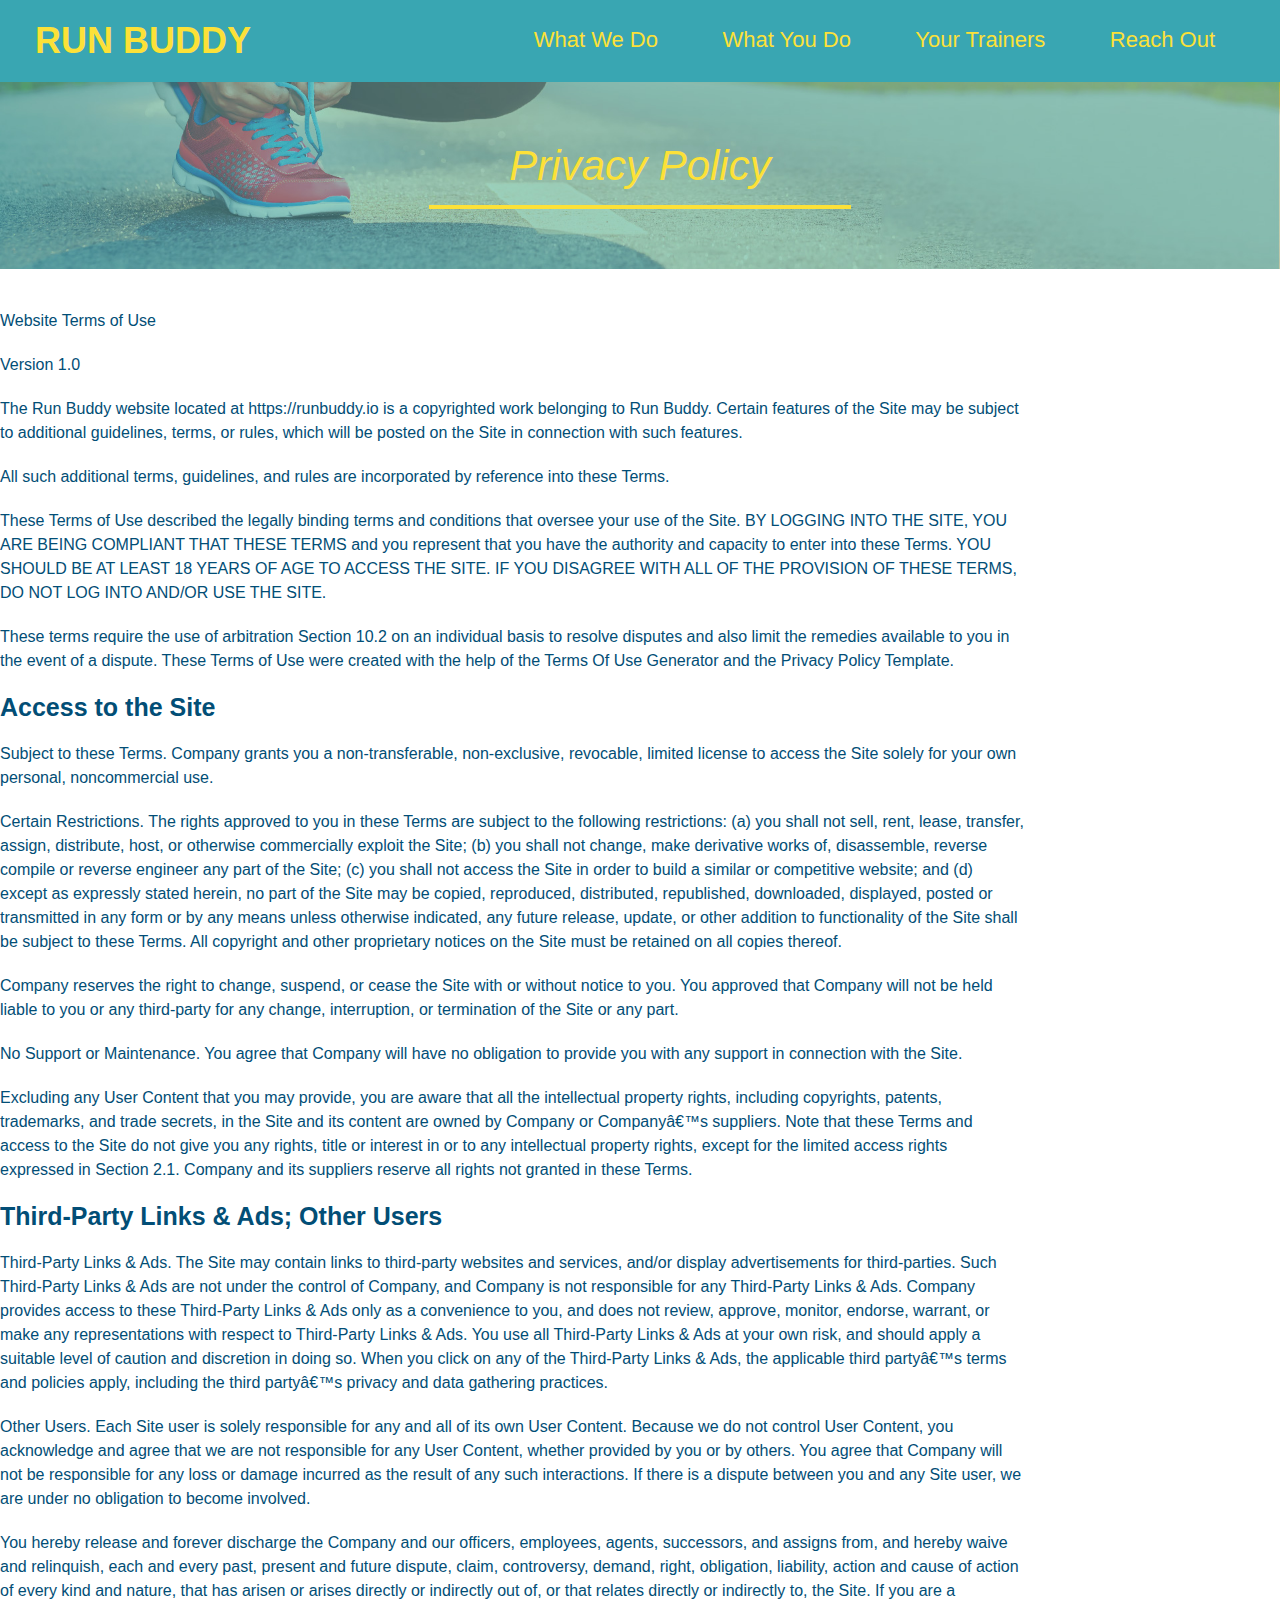
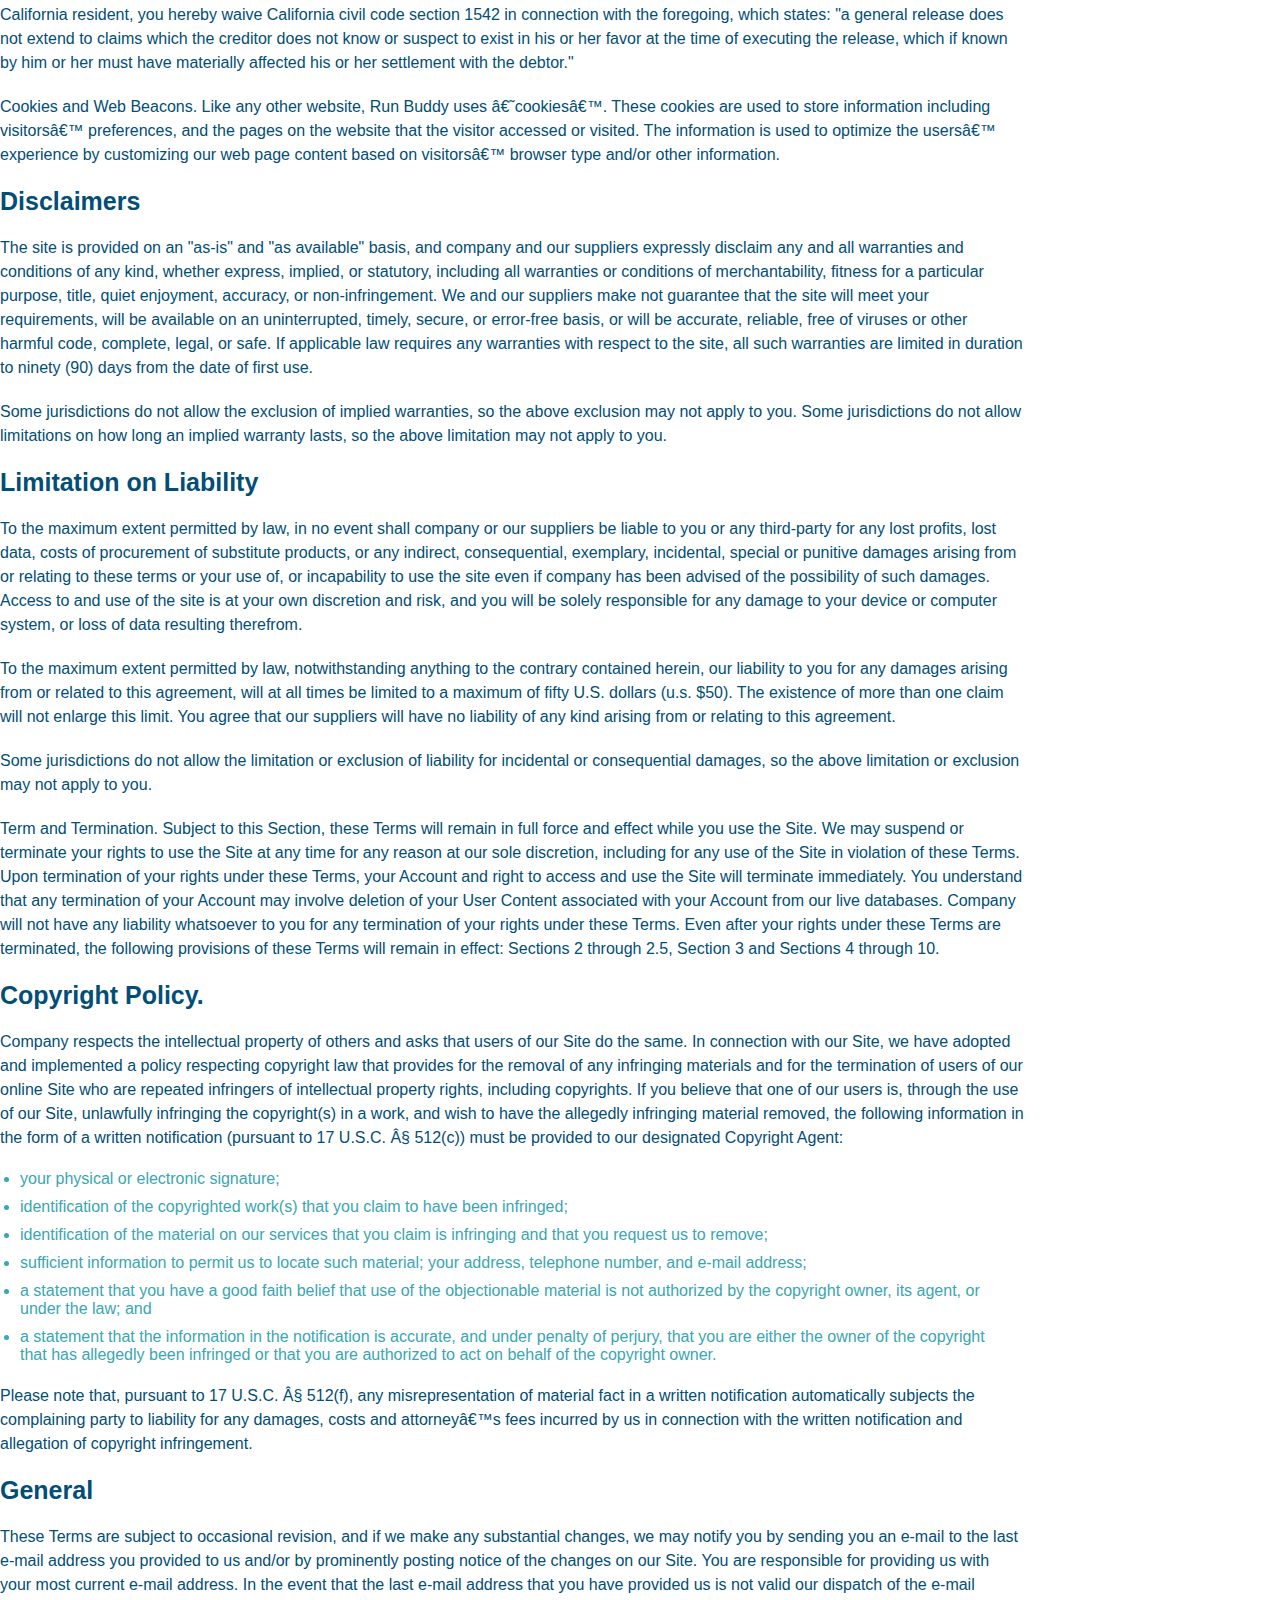
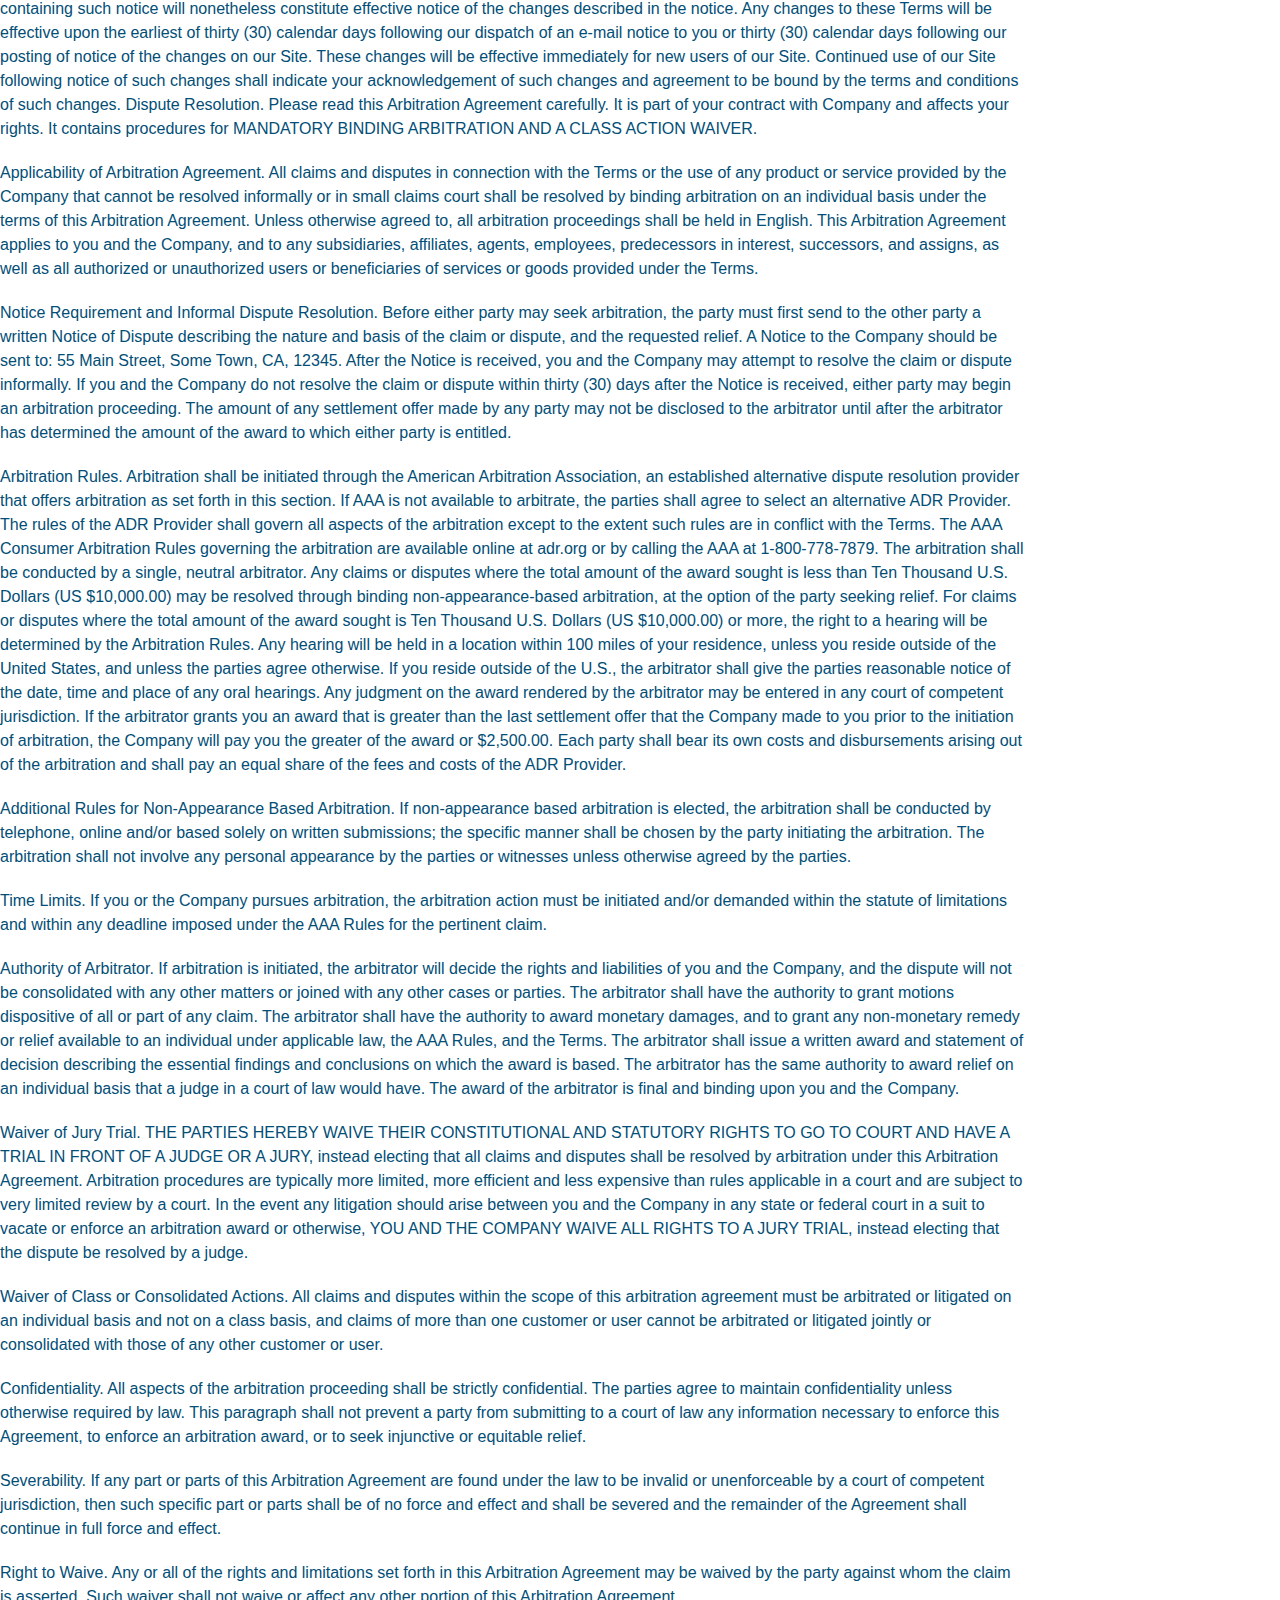
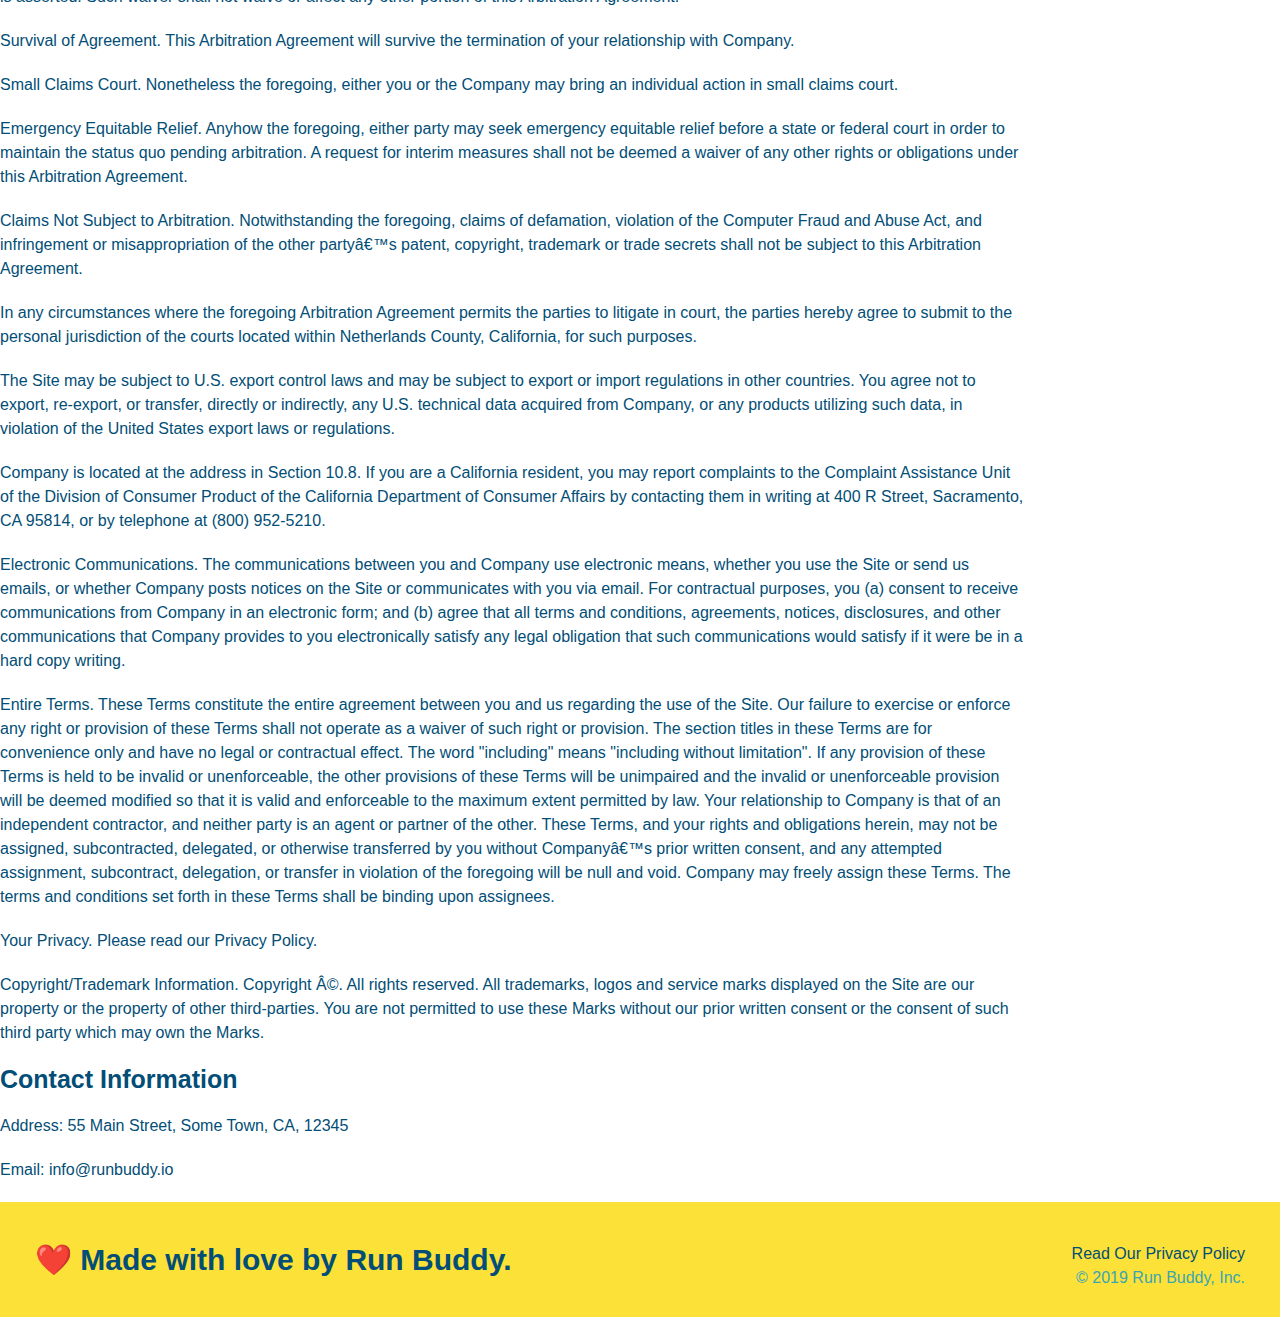
==== privacy-policy.html @ 2fbb48fd "privacy policy" ====
<!DOCTYPE html>
<html lang="en">
<head>
    <meta charset="UTF-8">
    <title>Privacy Policy - Run Buddy</title>
    <link rel="stylesheet" href="./assets/css/style.css" />
    <link rel="stylesheet" href="./assets/css/secondary-styles.css">
</head>
<body>
    <header>
        <h1>
            <a href="/">RUN BUDDY</a>
        </h1>
        <nav>
            <!-- Unordered list element -->
            <ul>
                <!-- List item element -->
                <li>
                    <!-- Anchor element -->
                    <a href="./index.html#what-we-do">What We Do</a>
                </li>
                <li>
                    <a href="./index.html#what-you-do">What You Do</a>
                </li>
                <li>
                    <a href="./index.html#your-trainers">Your Trainers</a>
                </li>
                <li>
                    <a href="./index.html#reach-out">Reach Out</a>
                </li>
            </ul>
        </nav>
        </header>

        <section class="hero">
            <h2 class="page-title">
                Privacy Policy
            </h2>
        </section>

        <article class="secondary-content">
            <p>
                Website Terms of Use
              </p>
        
              <p>
                Version 1.0
              </p>
        
              <p>
                The Run Buddy website located at https://runbuddy.io is a copyrighted work belonging to Run Buddy. Certain
                features of the Site may be subject to additional guidelines, terms, or rules, which will be posted on the Site
                in connection with such features.
              </p>
        
              <p>
                All such additional terms, guidelines, and rules are incorporated by reference into these Terms.
              </p>
        
              <p>
                These Terms of Use described the legally binding terms and conditions that oversee your use of the Site. BY
                LOGGING INTO THE SITE, YOU ARE BEING COMPLIANT THAT THESE TERMS and you represent that you have the authority
                and capacity to enter into these Terms. YOU SHOULD BE AT LEAST 18 YEARS OF AGE TO ACCESS THE SITE. IF YOU
                DISAGREE WITH ALL OF THE PROVISION OF THESE TERMS, DO NOT LOG INTO AND/OR USE THE SITE.
              </p>
        
              <p>
                These terms require the use of arbitration Section 10.2 on an individual basis to resolve disputes and also
                limit the remedies available to you in the event of a dispute. These Terms of Use were created with the help of
                the Terms Of Use Generator and the Privacy Policy Template.
              </p>
        
              <h3>
                Access to the Site
              </h3>
        
              <p>
                Subject to these Terms. Company grants you a non-transferable, non-exclusive, revocable, limited license to
                access the Site solely for your own personal, noncommercial use.
              </p>
        
              <p>
                Certain Restrictions. The rights approved to you in these Terms are subject to the following restrictions: (a)
                you shall not sell, rent, lease, transfer, assign, distribute, host, or otherwise commercially exploit the Site;
                (b) you shall not change, make derivative works of, disassemble, reverse compile or reverse engineer any part of
                the Site; (c) you shall not access the Site in order to build a similar or competitive website; and (d) except
                as expressly stated herein, no part of the Site may be copied, reproduced, distributed, republished, downloaded,
                displayed, posted or transmitted in any form or by any means unless otherwise indicated, any future release,
                update, or other addition to functionality of the Site shall be subject to these Terms. All copyright and other
                proprietary notices on the Site must be retained on all copies thereof.
              </p>
        
              <p>
                Company reserves the right to change, suspend, or cease the Site with or without notice to you. You approved
                that Company will not be held liable to you or any third-party for any change, interruption, or termination of
                the Site or any part.
              </p>
        
              <p>
                No Support or Maintenance. You agree that Company will have no obligation to provide you with any support in
                connection with the Site.
              </p>
        
              <p>
                Excluding any User Content that you may provide, you are aware that all the intellectual property rights,
                including copyrights, patents, trademarks, and trade secrets, in the Site and its content are owned by Company
                or Companyâ€™s suppliers. Note that these Terms and access to the Site do not give you any rights, title or
                interest in or to any intellectual property rights, except for the limited access rights expressed in Section
                2.1. Company and its suppliers reserve all rights not granted in these Terms.
              </p>
        
              <h3>
                Third-Party Links & Ads; Other Users
              </h3>
        
              <p>
                Third-Party Links & Ads. The Site may contain links to third-party websites and services, and/or display
                advertisements for third-parties. Such Third-Party Links & Ads are not under the control of Company, and Company
                is not responsible for any Third-Party Links & Ads. Company provides access to these Third-Party Links & Ads
                only as a convenience to you, and does not review, approve, monitor, endorse, warrant, or make any
                representations with respect to Third-Party Links & Ads. You use all Third-Party Links & Ads at your own risk,
                and should apply a suitable level of caution and discretion in doing so. When you click on any of the
                Third-Party Links & Ads, the applicable third partyâ€™s terms and policies apply, including the third partyâ€™s
                privacy and data gathering practices.
              </p>
        
              <p>
                Other Users. Each Site user is solely responsible for any and all of its own User Content. Because we do not
                control User Content, you acknowledge and agree that we are not responsible for any User Content, whether
                provided by you or by others. You agree that Company will not be responsible for any loss or damage incurred as
                the result of any such interactions. If there is a dispute between you and any Site user, we are under no
                obligation to become involved.
              </p>
        
              <p>
                You hereby release and forever discharge the Company and our officers, employees, agents, successors, and
                assigns from, and hereby waive and relinquish, each and every past, present and future dispute, claim,
                controversy, demand, right, obligation, liability, action and cause of action of every kind and nature, that has
                arisen or arises directly or indirectly out of, or that relates directly or indirectly to, the Site. If you are
                a California resident, you hereby waive California civil code section 1542 in connection with the foregoing,
                which states: "a general release does not extend to claims which the creditor does not know or suspect to exist
                in his or her favor at the time of executing the release, which if known by him or her must have materially
                affected his or her settlement with the debtor."
              </p>
        
              <p>
                Cookies and Web Beacons. Like any other website, Run Buddy uses â€˜cookiesâ€™. These cookies are used to store
                information including visitorsâ€™ preferences, and the pages on the website that the visitor accessed or visited.
                The information is used to optimize the usersâ€™ experience by customizing our web page content based on visitorsâ€™
                browser type and/or other information.
              </p>
        
              <h3>
                Disclaimers
              </h3>
        
              <p>
                The site is provided on an "as-is" and "as available" basis, and company and our suppliers expressly disclaim
                any and all warranties and conditions of any kind, whether express, implied, or statutory, including all
                warranties or conditions of merchantability, fitness for a particular purpose, title, quiet enjoyment, accuracy,
                or non-infringement. We and our suppliers make not guarantee that the site will meet your requirements, will be
                available on an uninterrupted, timely, secure, or error-free basis, or will be accurate, reliable, free of
                viruses or other harmful code, complete, legal, or safe. If applicable law requires any warranties with respect
                to the site, all such warranties are limited in duration to ninety (90) days from the date of first use.
              </p>
        
              <p>
                Some jurisdictions do not allow the exclusion of implied warranties, so the above exclusion may not apply to
                you. Some jurisdictions do not allow limitations on how long an implied warranty lasts, so the above limitation
                may not apply to you.
              </p>
        
              <h3>
                Limitation on Liability
              </h3>
        
              <p>
                To the maximum extent permitted by law, in no event shall company or our suppliers be liable to you or any
                third-party for any lost profits, lost data, costs of procurement of substitute products, or any indirect,
                consequential, exemplary, incidental, special or punitive damages arising from or relating to these terms or
                your use of, or incapability to use the site even if company has been advised of the possibility of such
                damages. Access to and use of the site is at your own discretion and risk, and you will be solely responsible
                for any damage to your device or computer system, or loss of data resulting therefrom.
              </p>
        
              <p>
                To the maximum extent permitted by law, notwithstanding anything to the contrary contained herein, our liability
                to you for any damages arising from or related to this agreement, will at all times be limited to a maximum of
                fifty U.S. dollars (u.s. $50). The existence of more than one claim will not enlarge this limit. You agree that
                our suppliers will have no liability of any kind arising from or relating to this agreement.
              </p>
        
              <p>
                Some jurisdictions do not allow the limitation or exclusion of liability for incidental or consequential
                damages, so the above limitation or exclusion may not apply to you.
              </p>
        
              <p>
                Term and Termination. Subject to this Section, these Terms will remain in full force and effect while you use
                the Site. We may suspend or terminate your rights to use the Site at any time for any reason at our sole
                discretion, including for any use of the Site in violation of these Terms. Upon termination of your rights under
                these Terms, your Account and right to access and use the Site will terminate immediately. You understand that
                any termination of your Account may involve deletion of your User Content associated with your Account from our
                live databases. Company will not have any liability whatsoever to you for any termination of your rights under
                these Terms. Even after your rights under these Terms are terminated, the following provisions of these Terms
                will remain in effect: Sections 2 through 2.5, Section 3 and Sections 4 through 10.
              </p>
        
              <h3>
                Copyright Policy.
              </h3>
        
              <p>
                Company respects the intellectual property of others and asks that users of our Site do the same. In connection
                with our Site, we have adopted and implemented a policy respecting copyright law that provides for the removal
                of any infringing materials and for the termination of users of our online Site who are repeated infringers of
                intellectual property rights, including copyrights. If you believe that one of our users is, through the use of
                our Site, unlawfully infringing the copyright(s) in a work, and wish to have the allegedly infringing material
                removed, the following information in the form of a written notification (pursuant to 17 U.S.C. Â§ 512(c)) must
                be provided to our designated Copyright Agent:
              </p>
        
              <ul>
                <li>
                  your physical or electronic signature;
                </li>
                <li>
                  identification of the copyrighted work(s) that you claim to have been infringed;
                </li>
                <li>
                  identification of the material on our services that you claim is infringing and that you request us to remove;
                </li>
                <li>
                  sufficient information to permit us to locate such material; your address, telephone number, and e-mail
                  address;
                </li>
                <li>
                  a statement that you have a good faith belief that use of the objectionable material is not authorized by the
                  copyright owner, its agent, or under the law; and
                </li>
                <li>
                  a statement that the information in the notification is accurate, and under penalty of perjury, that you are
                  either the owner of the copyright that has allegedly been infringed or that you are authorized to act on
                  behalf of the copyright owner.
                </li>
              </ul>
        
              <p>
                Please note that, pursuant to 17 U.S.C. Â§ 512(f), any misrepresentation of material fact in a written
                notification automatically subjects the complaining party to liability for any damages, costs and attorneyâ€™s
                fees incurred by us in connection with the written notification and allegation of copyright infringement.
              </p>
        
              <h3>
                General
              </h3>
        
              <p>
                These Terms are subject to occasional revision, and if we make any substantial changes, we may notify you by
                sending you an e-mail to the last e-mail address you provided to us and/or by prominently posting notice of the
                changes on our Site. You are responsible for providing us with your most current e-mail address. In the event
                that the last e-mail address that you have provided us is not valid our dispatch of the e-mail containing such
                notice will nonetheless constitute effective notice of the changes described in the notice. Any changes to these
                Terms will be effective upon the earliest of thirty (30) calendar days following our dispatch of an e-mail
                notice to you or thirty (30) calendar days following our posting of notice of the changes on our Site. These
                changes will be effective immediately for new users of our Site. Continued use of our Site following notice of
                such changes shall indicate your acknowledgement of such changes and agreement to be bound by the terms and
                conditions of such changes. Dispute Resolution. Please read this Arbitration Agreement carefully. It is part of
                your contract with Company and affects your rights. It contains procedures for MANDATORY BINDING ARBITRATION AND
                A CLASS ACTION WAIVER.
              </p>
        
              <p>
                Applicability of Arbitration Agreement. All claims and disputes in connection with the Terms or the use of any
                product or service provided by the Company that cannot be resolved informally or in small claims court shall be
                resolved by binding arbitration on an individual basis under the terms of this Arbitration Agreement. Unless
                otherwise agreed to, all arbitration proceedings shall be held in English. This Arbitration Agreement applies to
                you and the Company, and to any subsidiaries, affiliates, agents, employees, predecessors in interest,
                successors, and assigns, as well as all authorized or unauthorized users or beneficiaries of services or goods
                provided under the Terms.
              </p>
        
              <p>
                Notice Requirement and Informal Dispute Resolution. Before either party may seek arbitration, the party must
                first send to the other party a written Notice of Dispute describing the nature and basis of the claim or
                dispute, and the requested relief. A Notice to the Company should be sent to: 55 Main Street, Some Town, CA,
                12345. After the Notice is received, you and the Company may attempt to resolve the claim or dispute informally.
                If you and the Company do not resolve the claim or dispute within thirty (30) days after the Notice is received,
                either party may begin an arbitration proceeding. The amount of any settlement offer made by any party may not
                be disclosed to the arbitrator until after the arbitrator has determined the amount of the award to which either
                party is entitled.
              </p>
        
              <p>
                Arbitration Rules. Arbitration shall be initiated through the American Arbitration Association, an established
                alternative dispute resolution provider that offers arbitration as set forth in this section. If AAA is not
                available to arbitrate, the parties shall agree to select an alternative ADR Provider. The rules of the ADR
                Provider shall govern all aspects of the arbitration except to the extent such rules are in conflict with the
                Terms. The AAA Consumer Arbitration Rules governing the arbitration are available online at adr.org or by
                calling the AAA at 1-800-778-7879. The arbitration shall be conducted by a single, neutral arbitrator. Any
                claims or disputes where the total amount of the award sought is less than Ten Thousand U.S. Dollars (US
                $10,000.00) may be resolved through binding non-appearance-based arbitration, at the option of the party seeking
                relief. For claims or disputes where the total amount of the award sought is Ten Thousand U.S. Dollars (US
                $10,000.00) or more, the right to a hearing will be determined by the Arbitration Rules. Any hearing will be
                held in a location within 100 miles of your residence, unless you reside outside of the United States, and
                unless the parties agree otherwise. If you reside outside of the U.S., the arbitrator shall give the parties
                reasonable notice of the date, time and place of any oral hearings. Any judgment on the award rendered by the
                arbitrator may be entered in any court of competent jurisdiction. If the arbitrator grants you an award that is
                greater than the last settlement offer that the Company made to you prior to the initiation of arbitration, the
                Company will pay you the greater of the award or $2,500.00. Each party shall bear its own costs and
                disbursements arising out of the arbitration and shall pay an equal share of the fees and costs of the ADR
                Provider.
              </p>
        
              <p>
                Additional Rules for Non-Appearance Based Arbitration. If non-appearance based arbitration is elected, the
                arbitration shall be conducted by telephone, online and/or based solely on written submissions; the specific
                manner shall be chosen by the party initiating the arbitration. The arbitration shall not involve any personal
                appearance by the parties or witnesses unless otherwise agreed by the parties.
              </p>
        
              <p>
                Time Limits. If you or the Company pursues arbitration, the arbitration action must be initiated and/or demanded
                within the statute of limitations and within any deadline imposed under the AAA Rules for the pertinent claim.
              </p>
        
              <p>
                Authority of Arbitrator. If arbitration is initiated, the arbitrator will decide the rights and liabilities of
                you and the Company, and the dispute will not be consolidated with any other matters or joined with any other
                cases or parties. The arbitrator shall have the authority to grant motions dispositive of all or part of any
                claim. The arbitrator shall have the authority to award monetary damages, and to grant any non-monetary remedy
                or relief available to an individual under applicable law, the AAA Rules, and the Terms. The arbitrator shall
                issue a written award and statement of decision describing the essential findings and conclusions on which the
                award is based. The arbitrator has the same authority to award relief on an individual basis that a judge in a
                court of law would have. The award of the arbitrator is final and binding upon you and the Company.
              </p>
        
              <p>
                Waiver of Jury Trial. THE PARTIES HEREBY WAIVE THEIR CONSTITUTIONAL AND STATUTORY RIGHTS TO GO TO COURT AND HAVE
                A TRIAL IN FRONT OF A JUDGE OR A JURY, instead electing that all claims and disputes shall be resolved by
                arbitration under this Arbitration Agreement. Arbitration procedures are typically more limited, more efficient
                and less expensive than rules applicable in a court and are subject to very limited review by a court. In the
                event any litigation should arise between you and the Company in any state or federal court in a suit to vacate
                or enforce an arbitration award or otherwise, YOU AND THE COMPANY WAIVE ALL RIGHTS TO A JURY TRIAL, instead
                electing that the dispute be resolved by a judge.
              </p>
        
              <p>
                Waiver of Class or Consolidated Actions. All claims and disputes within the scope of this arbitration agreement
                must be arbitrated or litigated on an individual basis and not on a class basis, and claims of more than one
                customer or user cannot be arbitrated or litigated jointly or consolidated with those of any other customer or
                user.
              </p>
        
              <p>
                Confidentiality. All aspects of the arbitration proceeding shall be strictly confidential. The parties agree to
                maintain confidentiality unless otherwise required by law. This paragraph shall not prevent a party from
                submitting to a court of law any information necessary to enforce this Agreement, to enforce an arbitration
                award, or to seek injunctive or equitable relief.
              </p>
        
              <p>
                Severability. If any part or parts of this Arbitration Agreement are found under the law to be invalid or
                unenforceable by a court of competent jurisdiction, then such specific part or parts shall be of no force and
                effect and shall be severed and the remainder of the Agreement shall continue in full force and effect.
              </p>
        
              <p>
                Right to Waive. Any or all of the rights and limitations set forth in this Arbitration Agreement may be waived
                by the party against whom the claim is asserted. Such waiver shall not waive or affect any other portion of this
                Arbitration Agreement.
              </p>
        
              <p>
                Survival of Agreement. This Arbitration Agreement will survive the termination of your relationship with
                Company.
              </p>
        
              <p>
                Small Claims Court. Nonetheless the foregoing, either you or the Company may bring an individual action in small
                claims court.
              </p>
        
              <p>
                Emergency Equitable Relief. Anyhow the foregoing, either party may seek emergency equitable relief before a
                state or federal court in order to maintain the status quo pending arbitration. A request for interim measures
                shall not be deemed a waiver of any other rights or obligations under this Arbitration Agreement.
              </p>
        
              <p>
                Claims Not Subject to Arbitration. Notwithstanding the foregoing, claims of defamation, violation of the
                Computer Fraud and Abuse Act, and infringement or misappropriation of the other partyâ€™s patent, copyright,
                trademark or trade secrets shall not be subject to this Arbitration Agreement.
              </p>
        
              <p>
                In any circumstances where the foregoing Arbitration Agreement permits the parties to litigate in court, the
                parties hereby agree to submit to the personal jurisdiction of the courts located within Netherlands County,
                California, for such purposes.
              </p>
        
              <p>
                The Site may be subject to U.S. export control laws and may be subject to export or import regulations in other
                countries. You agree not to export, re-export, or transfer, directly or indirectly, any U.S. technical data
                acquired from Company, or any products utilizing such data, in violation of the United States export laws or
                regulations.
              </p>
        
              <p>
                Company is located at the address in Section 10.8. If you are a California resident, you may report complaints
                to the Complaint Assistance Unit of the Division of Consumer Product of the California Department of Consumer
                Affairs by contacting them in writing at 400 R Street, Sacramento, CA 95814, or by telephone at (800) 952-5210.
              </p>
        
              <p>
                Electronic Communications. The communications between you and Company use electronic means, whether you use the
                Site or send us emails, or whether Company posts notices on the Site or communicates with you via email. For
                contractual purposes, you (a) consent to receive communications from Company in an electronic form; and (b)
                agree that all terms and conditions, agreements, notices, disclosures, and other communications that Company
                provides to you electronically satisfy any legal obligation that such communications would satisfy if it were be
                in a hard copy writing.
              </p>
        
              <p>
                Entire Terms. These Terms constitute the entire agreement between you and us regarding the use of the Site. Our
                failure to exercise or enforce any right or provision of these Terms shall not operate as a waiver of such right
                or provision. The section titles in these Terms are for convenience only and have no legal or contractual
                effect. The word "including" means "including without limitation". If any provision of these Terms is held to be
                invalid or unenforceable, the other provisions of these Terms will be unimpaired and the invalid or
                unenforceable provision will be deemed modified so that it is valid and enforceable to the maximum extent
                permitted by law. Your relationship to Company is that of an independent contractor, and neither party is an
                agent or partner of the other. These Terms, and your rights and obligations herein, may not be assigned,
                subcontracted, delegated, or otherwise transferred by you without Companyâ€™s prior written consent, and any
                attempted assignment, subcontract, delegation, or transfer in violation of the foregoing will be null and void.
                Company may freely assign these Terms. The terms and conditions set forth in these Terms shall be binding upon
                assignees.
              </p>
        
              <p>
                Your Privacy. Please read our Privacy Policy.
              </p>
        
              <p>
                Copyright/Trademark Information. Copyright Â©. All rights reserved. All trademarks, logos and service marks
                displayed on the Site are our property or the property of other third-parties. You are not permitted to use
                these Marks without our prior written consent or the consent of such third party which may own the Marks.
              </p>
        
              <h3>
                Contact Information
              </h3>
        
              <p>
                Address: 55 Main Street, Some Town, CA, 12345
              </p>
        
              <p>
                Email: info@runbuddy.io
              </p>
         
        </article>

        <footer>
            <h2>❤️ Made with love by Run Buddy.</h2>
            <div>
                <a>Read Our Privacy Policy</a><br />
                &copy; 2019 Run Buddy, Inc.
              </div>
        </footer>
    
</body>
</html>
---- assets/css/style.css ----
* {
    margin: 0;
    padding: 0;
    box-sizing: border-box;
}

body {
    font-family: Helvetica, Arial, sans-serif;
    color: #39a6b2;
  }

  header  {
      padding: 20px 35px;
      background-color: #39a6b2;
  }

  header h1 {
    font-weight: bold;
    font-size: 36px;
    color: #fce138;
    margin: 0;
    display: inline;
  }

  header a {
    text-decoration: none;
    color: #fce138;
  }
  
  header nav {
    float: right;
    margin: 7px 0;
  }

  header nav ul li {
    display: inline;
  }

  header nav ul li a {
    margin: 0 30px;
    font-weight: lighter;
    font-size: 22px;
  }

  footer {
    background: #fce138;
    width: 100%;
    padding: 40px 35px;
  }

  footer h2 {
    display: inline;
    color: #024e76;
    font-size: 30px;
    margin: 0;
  }

  footer div {
    float: right;
    line-height: 1.5;
    text-align: right;
  }

  footer a {
    color: #024e76;
  }

  section {
    padding: 60px;
  }

  .hero {
    height: 600px;
    background-image: url("../images/hero-bg\ \(1\).jpg");
    background-size: cover;
    background-position: center;
    position: relative;
  }

  .hero-form {
    color:#024e76;
    background-color: #fce138;
    padding: 20px;
    width: 500px;
    border: solid 3px #024e76;
    position:absolute;
    bottom: 120px;
    right: 140px;
  }

  .hero-form h3 {
    font-size: 24px;
    margin: 0;
  }

  .hero-form p {
    margin:5px 0 15px 0
  }

  .hero-form label {
    margin: 0 5px;
  }

  .hero-form button {
  color: #fce138;
  background-color: #024e76;
  border: none;
  padding: 10px 20px;
  font-size: 16px;
  }

  .form-input {
  border: 1px solid #024e76;
  display: block;
  padding: 7px 15px;
  font-size: 16px;
  color: #024e76;
  width: 100%;
  margin-bottom: 15px;

  }

  .intro {
    text-align: center;
  }

  
  .intro p {
    line-height: 1.7;
    color: #39a6b2;
    width: 80%;
    font-size: 20px;
    margin: 0 auto;
  }

  .steps {
    text-align: center;
    background:#fce138
  }

  .steps div {
    margin-bottom: 80px;
  }

  .steps img {
    width: 15%;
    margin: 10px 0;
  }
  
  .steps h3 {
    color: #024e76;
    font-size: 46px;
    margin-top: 10px;
  }
  
  .steps p {
    color: #39a6b2;
    font-size: 23px;
  }

 
  .section-title {
    font-size: 55px;
    color: #024e76;
    margin-bottom: 35px;
    padding: 0 100px 20px 100px;
    display: inline-block;
    border-bottom: 3px solid;
  }
  
  .primary-border {
    border-color: #fce138;
  }
  
  .secondary-border {
    border-color: #39a6b2;
  }

  .steps span {
    font-size: 38px;
  }

  .trainers {
    text-align: center;
  }

  .trainer {
    width: 900px;
    margin: 0 auto 30px auto;
    background: #024e76;
    color: #fce138;
    overflow: auto;
  }

  .trainer img {
    width: 35%;
    float: left;
  }
  
  .trainer-bio {
    padding: 35px;
    float: left;
    width: 65%;
  }

  .text-left {
    text-align: left;
  }

  .text-right {
    text-align: right;
  }

  .trainer-bio h3 {
    font-size: 32px;
    margin-bottom: 8px;
  }
  
  .trainer-bio h4 {
    font-weight: lighter;
    font-size: 26px;
    margin-bottom: 25px;
  }
  
  .trainer-bio p {
    font-size: 17px;
    line-height: 1.3;
  }

  .contact {
    text-align: center;
    background:#024e76
  }

  .contact h2 {
    color:#fce138
  }

  .contact-info iframe {
    width: 400px;
    height: 400px;
  }

  .contact-info div {
    width: 410px;
  display: inline-block;
  vertical-align: top;
  text-align: left;
  margin: 30px 0 0 60px;
  color: white;
  }

  .contact-info h3 {
    color: #fce138;
    font-size: 32px;
  }
  
  .contact-info p, .contact-info address {
    margin: 20px 0;
    line-height: 1.5;
    font-size: 20px;
    font-style: normal;
  }
  
  .contact-info a {
    color: #fce138;
  }

  .page-title {
    color: #fce138;
    display: inline-block;
    border-bottom: 4px #fce138 solid;
    padding: 0 80px 15px 80px;
    font-weight: normal;
    font-size: 42px;
    font-style: italic;

  }
---- assets/css/secondary-styles.css ----
.hero {
    background-position: bottom;
    height: auto;
    text-align: center;
    margin-bottom: 40px;
  }

  .page-title {
    color: #fce138;
    display: inline-block;
    border-bottom: 4px #fce138 solid;
    padding: 0 80px 15px 80px;
    font-weight: normal;
    font-size: 42px;
    font-style: italic;
  }

  .secondary-content {
      width: 80%;
      margin: 0;
      color:#024e76;
    
  }

  .secondary-content h3 {
      font-size: 25px;
      margin: 20px 0;

  }

  .secondary-content p {
      font-size: 16px;
      line-height: 1.5;
      margin: 20px 0;
  }

  .secondary-content ul {
      margin: 15px 20px;

  }

  .secondary-content li {
      color:#39a6b2;
      margin: 10px 0;
  }
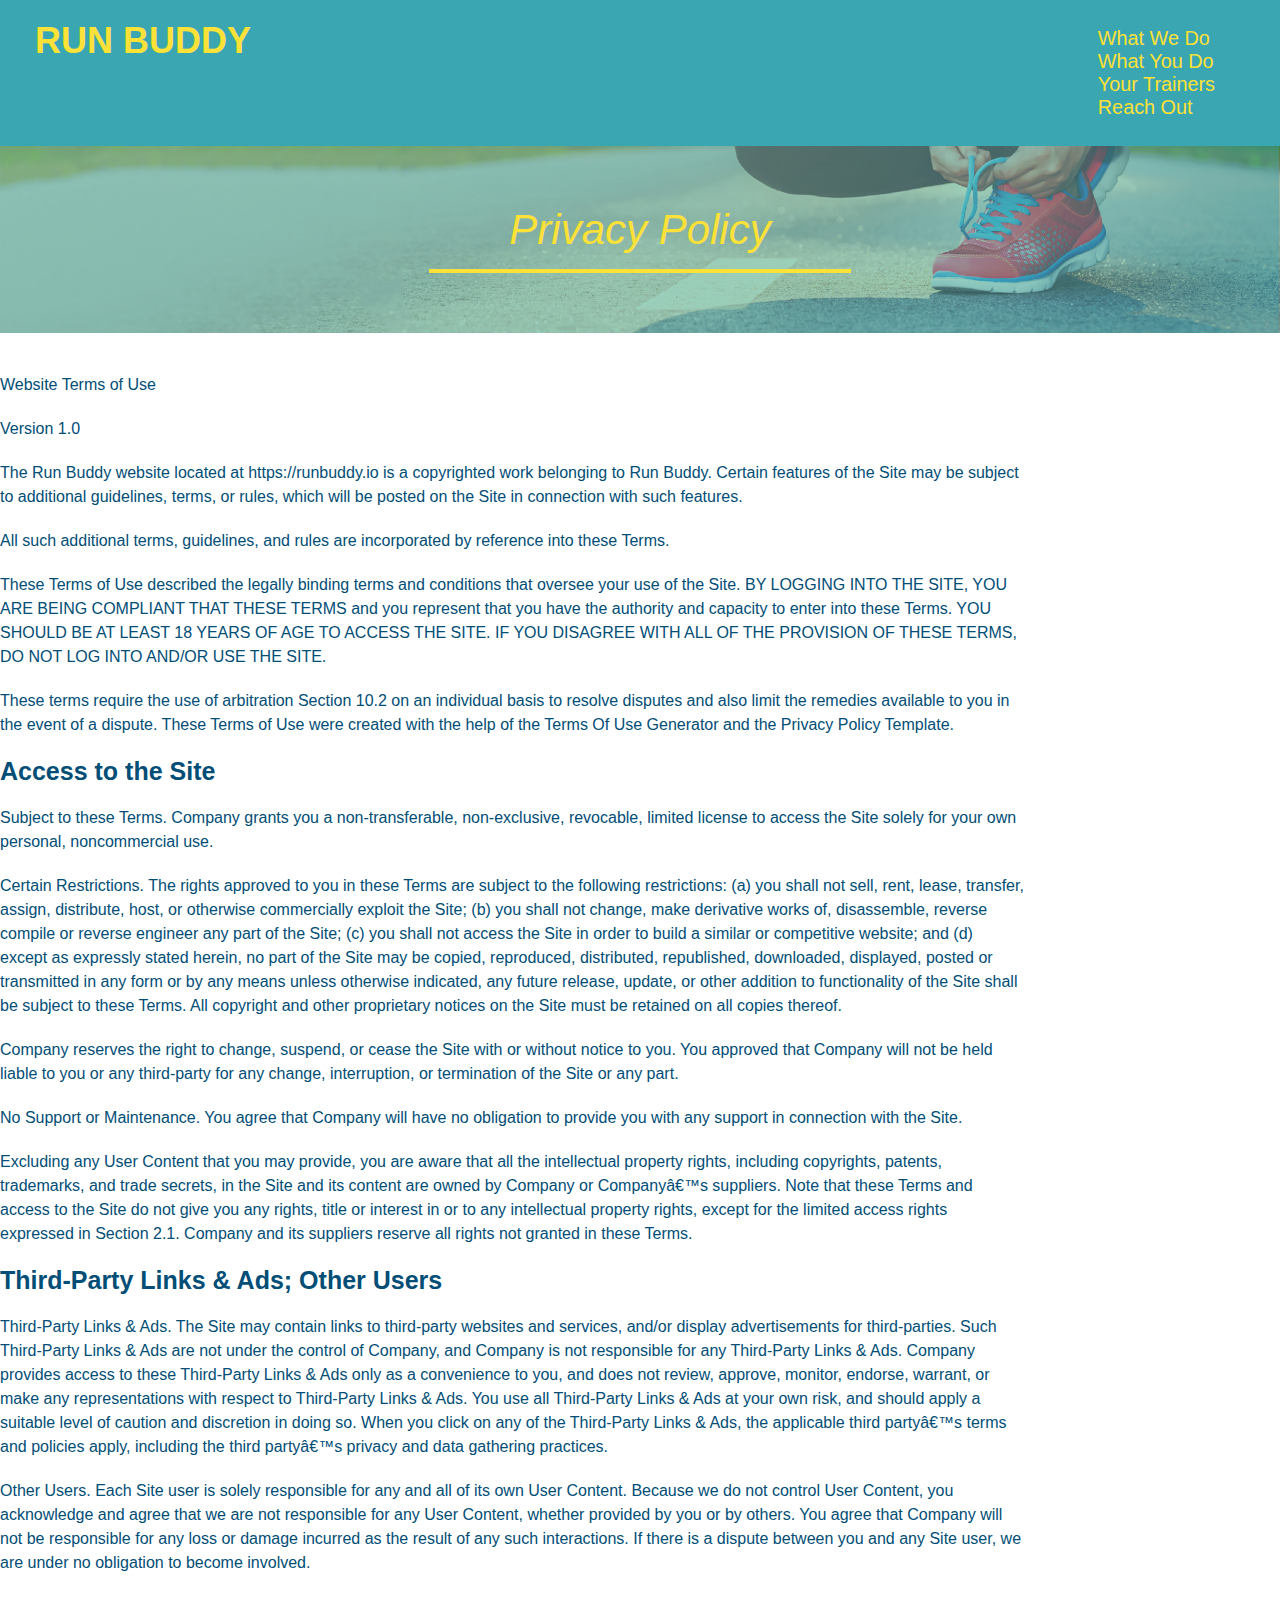
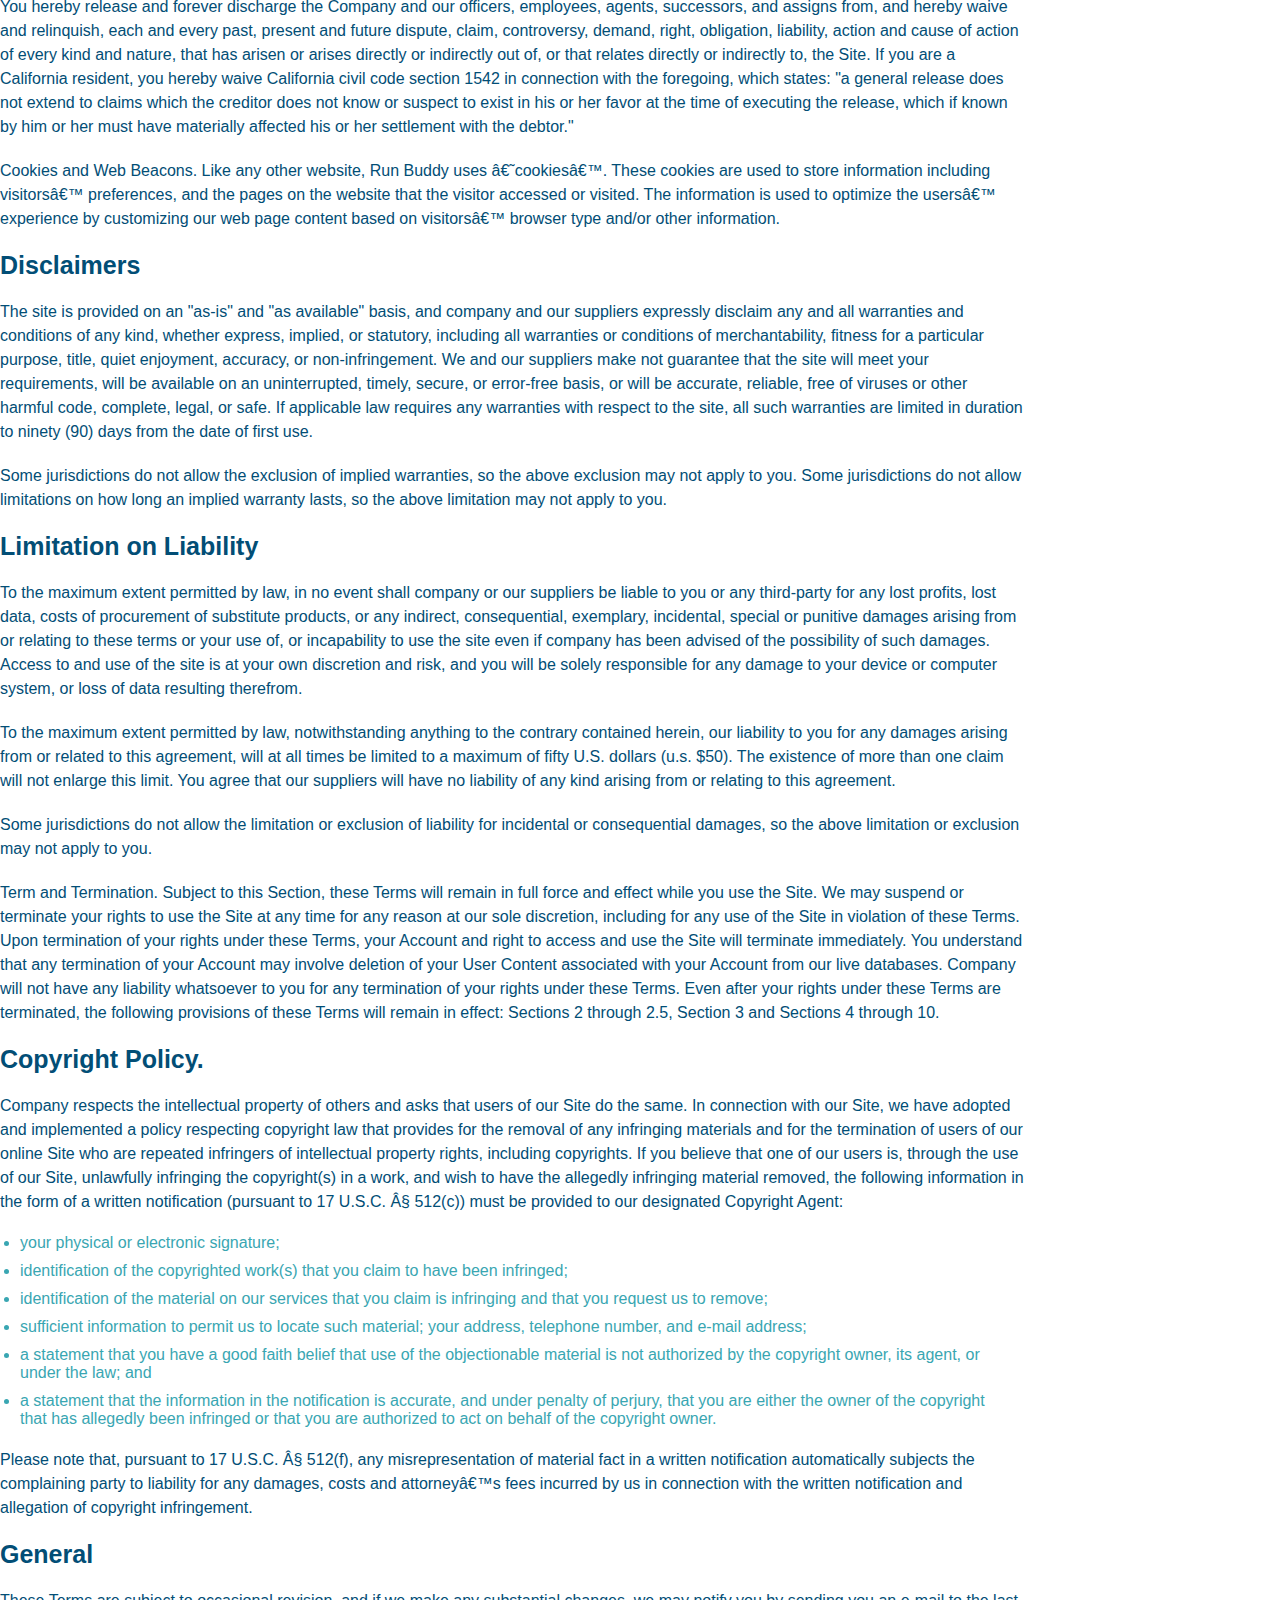
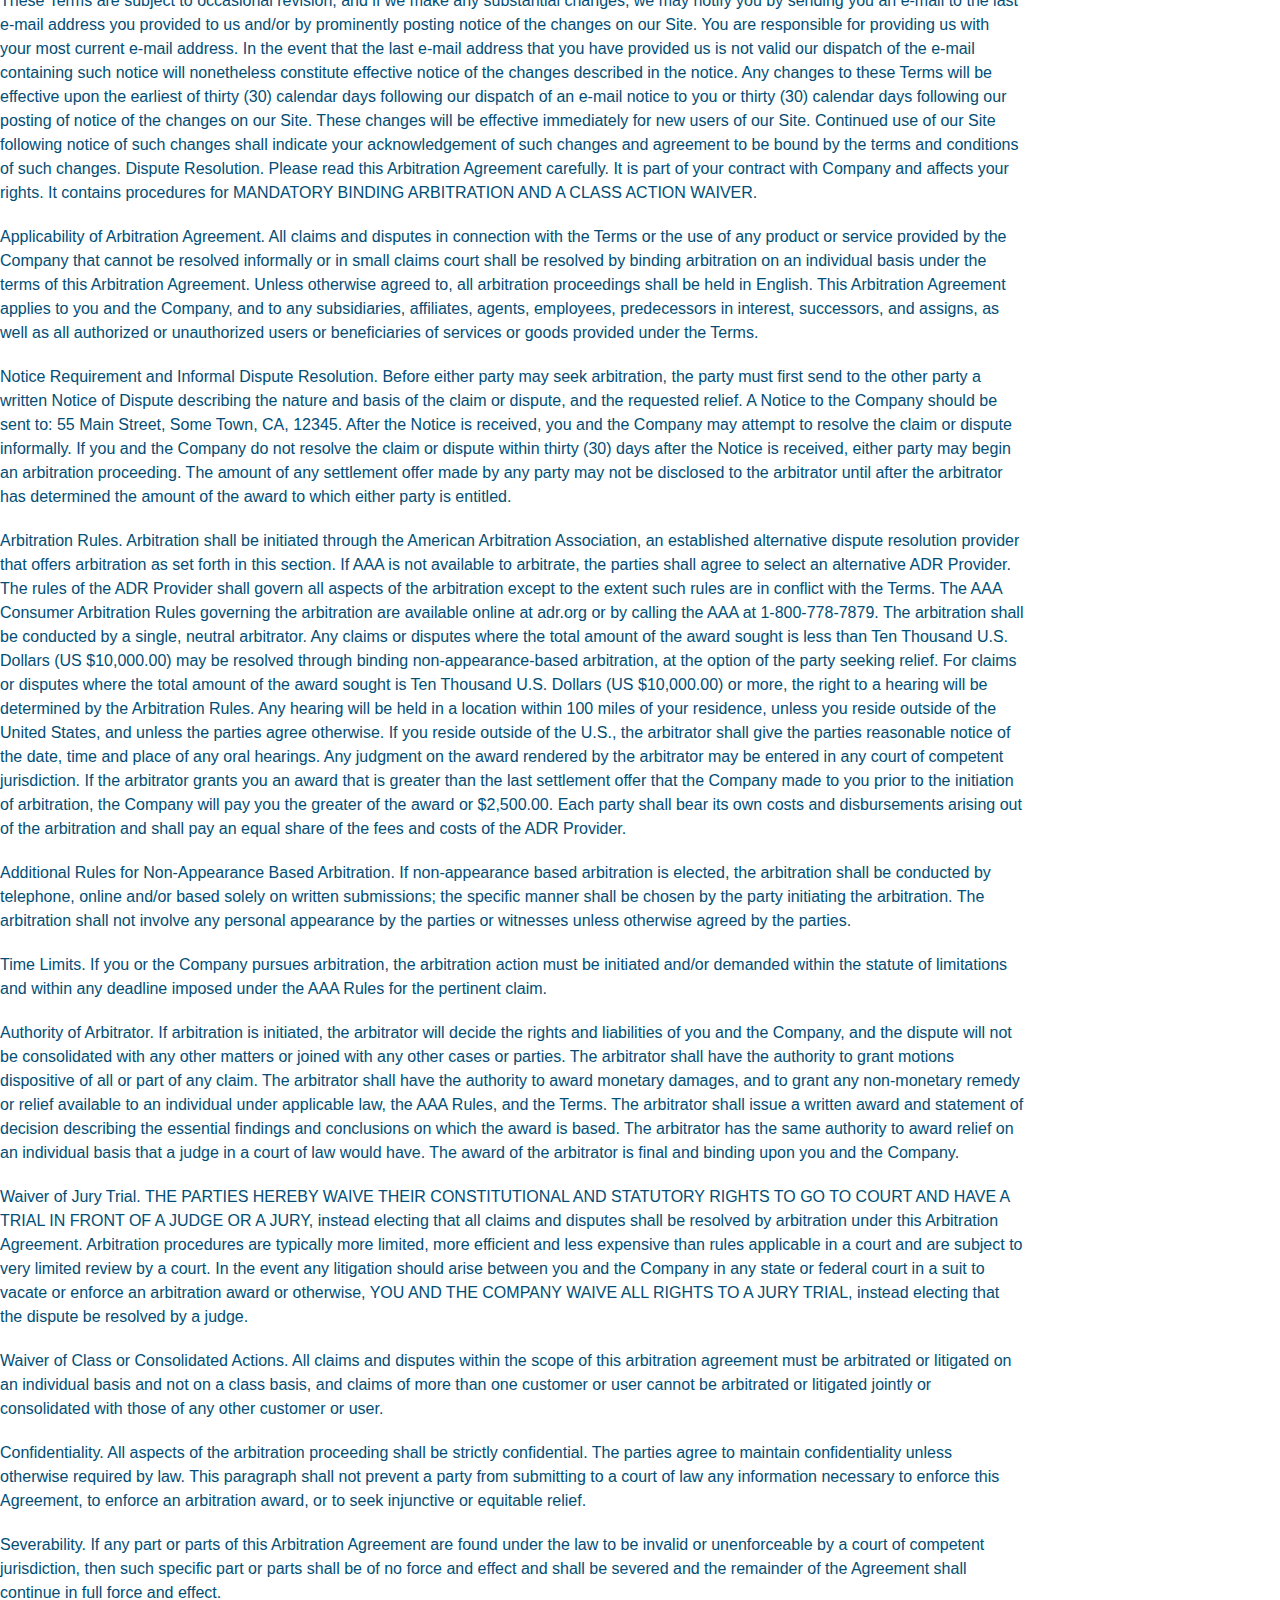
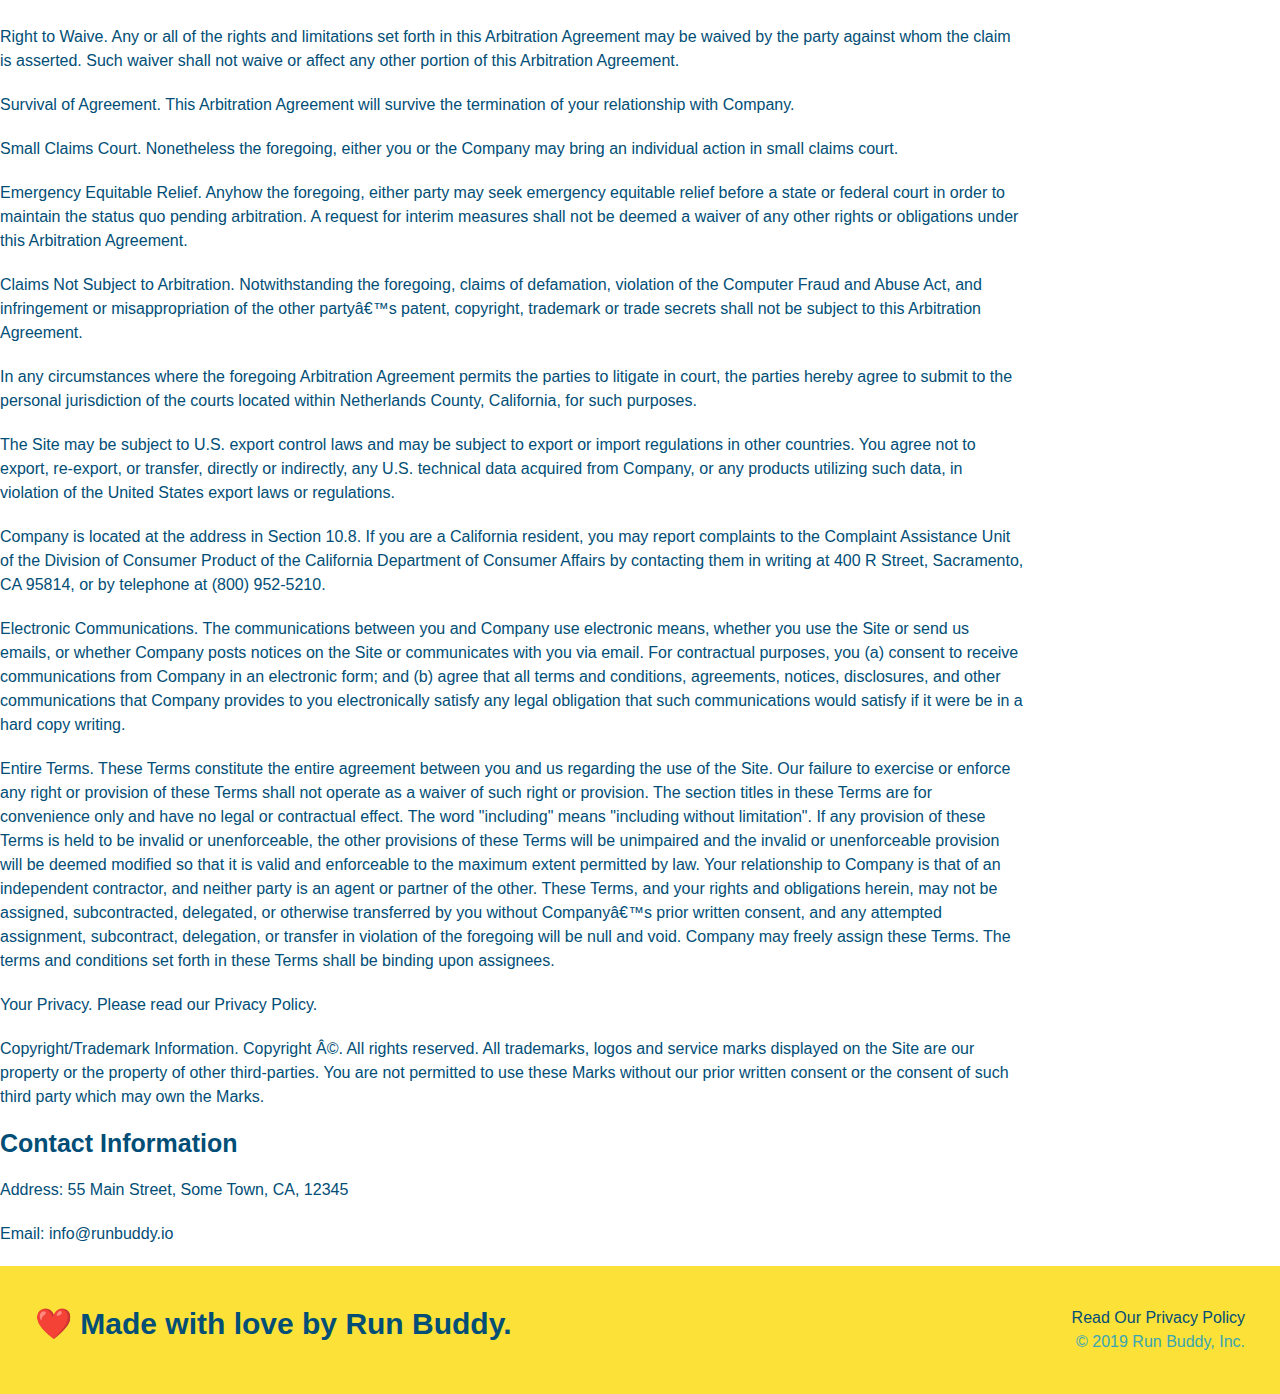
==== commit 64533a82: "adding media queries" ====
--- a/privacy-policy.html
+++ b/privacy-policy.html
@@ -2,6 +2,7 @@
 <html lang="en">
 <head>
     <meta charset="UTF-8">
+    <meta name="viewport" content="width=device-width, initial-scale=1.0" />
     <title>Privacy Policy - Run Buddy</title>
     <link rel="stylesheet" href="./assets/css/style.css" />
     <link rel="stylesheet" href="./assets/css/secondary-styles.css">
--- a/assets/css/style.css
+++ b/assets/css/style.css
@@ -12,6 +12,9 @@
   header  {
       padding: 20px 35px;
       background-color: #39a6b2;
+      display: flex;
+      justify-content: space-between;
+      flex-wrap: wrap;
   }
 
   header h1 {
@@ -19,7 +22,7 @@
     font-size: 36px;
     color: #fce138;
     margin: 0;
-    display: inline;
+    
   }
 
   header a {
@@ -28,35 +31,42 @@
   }
   
   header nav {
-    float: right;
+    
     margin: 7px 0;
   }
 
   header nav ul li {
-    display: inline;
+    display: flex;
+    flex-wrap: wrap;
+    justify-content: space-between;
+    align-items: center;
+    list-style: none;
   }
 
   header nav ul li a {
     margin: 0 30px;
     font-weight: lighter;
-    font-size: 22px;
+    font-size: 1.55vw;
   }
 
   footer {
+    display: flex;
+    justify-content: space-between;
+    flex-wrap: wrap;
     background: #fce138;
     width: 100%;
     padding: 40px 35px;
   }
 
   footer h2 {
-    display: inline;
+    
     color: #024e76;
     font-size: 30px;
     margin: 0;
   }
 
   footer div {
-    float: right;
+    
     line-height: 1.5;
     text-align: right;
   }
@@ -70,22 +80,24 @@
   }
 
   .hero {
-    height: 600px;
-    background-image: url("../images/hero-bg\ \(1\).jpg");
+    display: flex;
+    justify-content: center;
+    flex-wrap: wrap;
+    background-image: url("../images/hero-bg.jpg");
     background-size: cover;
     background-position: center;
-    position: relative;
+    
   }
 
   .hero-form {
     color:#024e76;
     background-color: #fce138;
     padding: 20px;
-    width: 500px;
+    width: 40%;
     border: solid 3px #024e76;
-    position:absolute;
-    bottom: 120px;
-    right: 140px;
+    margin: 3.5%;
+    
+    
   }
 
   .hero-form h3 {
@@ -121,7 +133,7 @@
   }
 
   .intro {
-    text-align: center;
+    
   }
 
   
@@ -131,41 +143,79 @@
     width: 80%;
     font-size: 20px;
     margin: 0 auto;
+    text-align: center;
   }
 
   .steps {
-    text-align: center;
+    
     background:#fce138
   }
 
   .steps div {
-    margin-bottom: 80px;
+    
   }
 
   .steps img {
-    width: 15%;
-    margin: 10px 0;
-  }
-  
-  .steps h3 {
+    
+  }
+
+  .step {
+    margin: 50px auto;
+    padding-bottom: 50px;
+    width: 80%;
+    border-bottom: 1px solid #39a6b2;
+    display: flex;
+    flex-wrap: wrap;
+    align-items: center;
+    justify-content: space-between;
+  }
+
+  .step-info {
+    flex: 2 70%;
+    display: flex;
+    flex-wrap: wrap;
+    align-items: center;
+  }
+
+  .step-img {
+    flex: 1 12%;
+    margin-right: 20px;
+  }
+
+  .step-img img {
+    max-width: 100%;
+  }
+  
+  .step h3 {
     color: #024e76;
     font-size: 46px;
-    margin-top: 10px;
-  }
-  
-  .steps p {
+    flex: 1 30%;
+  }
+
+  .step-text {
+    flex: 12;
+  }
+  
+  .step-text p {
     color: #39a6b2;
-    font-size: 23px;
+    font-size: 18px;
+  }
+
+  .step-text h4 {
+    font-size: 26px;
+    line-height: 1.5;
+    color: #024e76;
   }
 
  
   .section-title {
     font-size: 55px;
     color: #024e76;
-    margin-bottom: 35px;
-    padding: 0 100px 20px 100px;
-    display: inline-block;
+    padding-bottom: 20px;
+    text-align: center;
+    margin: 0 auto 35px auto;
     border-bottom: 3px solid;
+    width: 50%;
   }
   
   .primary-border {
@@ -177,30 +227,33 @@
   }
 
   .steps span {
-    font-size: 38px;
+    
   }
 
   .trainers {
-    text-align: center;
+    width: 100%;
+    margin: 0 auto;
+    display: flex;
+    flex-wrap: wrap;
+    justify-content: space-around;
   }
 
   .trainer {
-    width: 900px;
-    margin: 0 auto 30px auto;
+    flex: 1;
+    margin: 20px;
     background: #024e76;
     color: #fce138;
-    overflow: auto;
+    
   }
 
   .trainer img {
-    width: 35%;
-    float: left;
+    width: 100%;
+   
   }
   
   .trainer-bio {
-    padding: 35px;
-    float: left;
-    width: 65%;
+    padding: 25px;
+    line-height: 1.3;
   }
 
   .text-left {
@@ -211,24 +264,28 @@
     text-align: right;
   }
 
+  .flex-row {
+    display: flex;
+  }
+
   .trainer-bio h3 {
-    font-size: 32px;
-    margin-bottom: 8px;
+    font-size: 28px;
+    
   }
   
   .trainer-bio h4 {
     font-weight: lighter;
-    font-size: 26px;
-    margin-bottom: 25px;
+    font-size: 22px;
+    margin-bottom: 15px;
   }
   
   .trainer-bio p {
     font-size: 17px;
-    line-height: 1.3;
+    
   }
 
   .contact {
-    text-align: center;
+    
     background:#024e76
   }
 
@@ -236,17 +293,24 @@
     color:#fce138
   }
 
+  .contact-info {
+    display: flex;
+    justify-content: space-between;
+    flex-wrap: wrap;
+  }
+
+  .contact-info > * {
+    flex: 1;
+    margin: 15px;
+  }
+
   .contact-info iframe {
-    width: 400px;
+    
     height: 400px;
   }
 
   .contact-info div {
-    width: 410px;
-  display: inline-block;
-  vertical-align: top;
-  text-align: left;
-  margin: 30px 0 0 60px;
+   
   color: white;
   }
 
@@ -258,8 +322,29 @@
   .contact-info p, .contact-info address {
     margin: 20px 0;
     line-height: 1.5;
-    font-size: 20px;
+    font-size: 16px;
     font-style: normal;
+  }
+
+  .contact-form input, .contact-form textarea {
+    border: 1px solid #024e76;
+    display: block;
+    padding: 7px 15px;
+    font-size: 16px;
+    color: #024e76;
+    width: 100%;
+    margin-bottom: 15px;
+    margin-top: 5px;
+  }
+
+  .contact-form button {
+    width: 100%;
+    border: none;
+    background: #fce138;
+    color: #024e76;
+    text-align: center;
+    padding: 15px 0;
+    font-size: 16px;
   }
   
   .contact-info a {
@@ -277,7 +362,26 @@
 
   }
 
-  
-
-  
-  
+  .hero-cta {
+    width: 35%;
+    text-align: right;
+    margin: 3.5%;
+    color: #fff;
+    font-size: 18px;
+    line-height: 1.3;
+  }
+
+  .hero-cta h2 {
+    font-style: italic;
+    font-size: 55px;
+    color: #fce138;
+  }
+
+
+
+
+
+  
+
+  
+  
